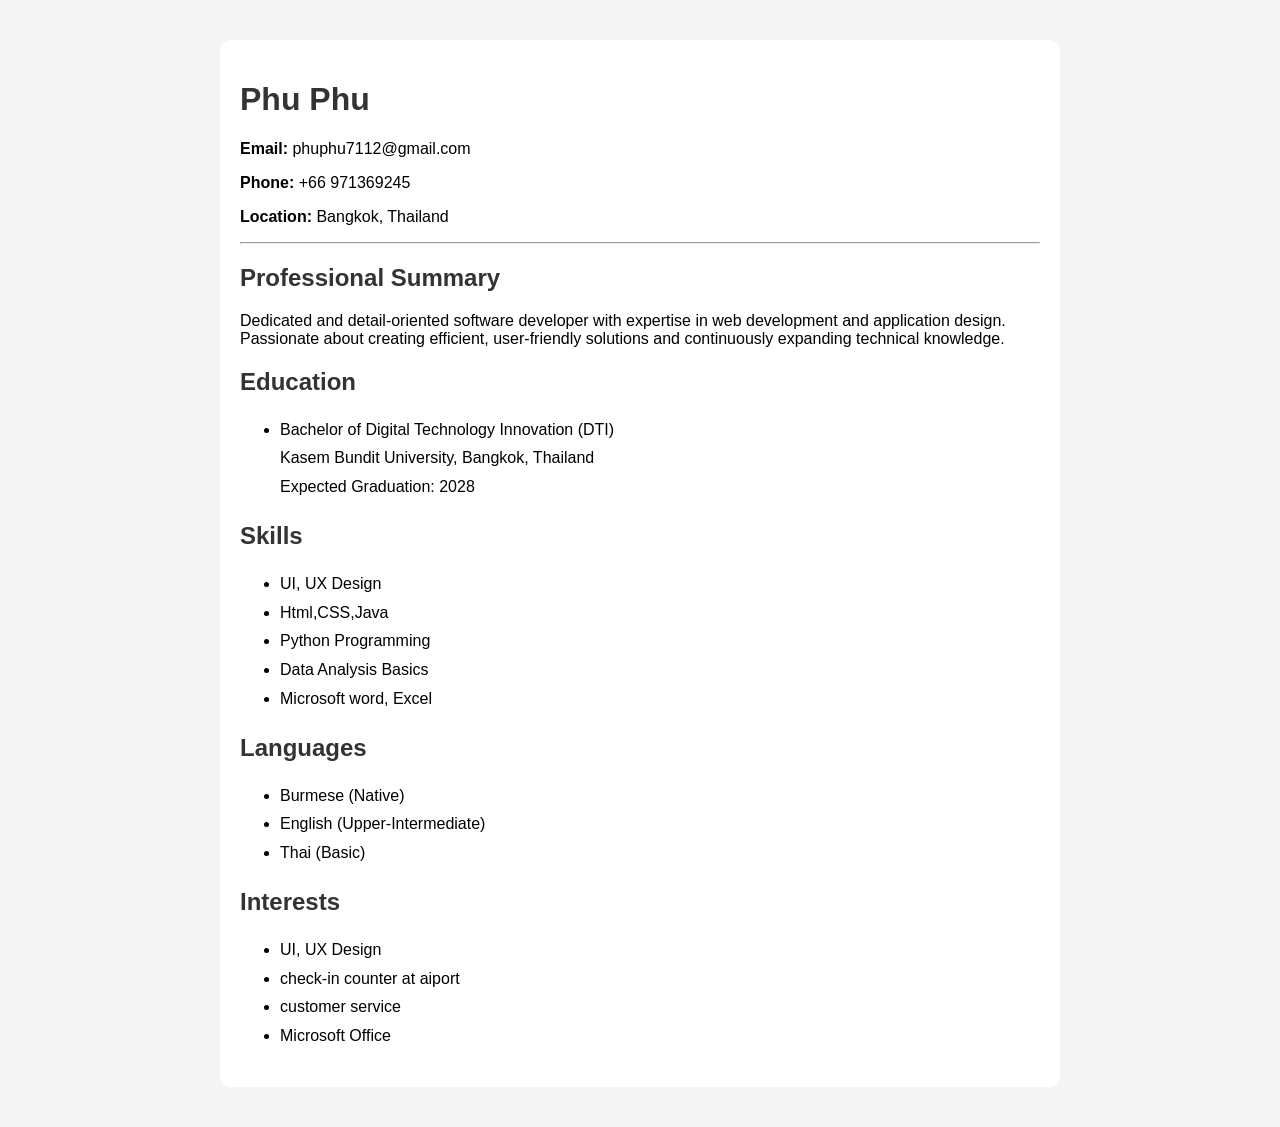
==== index.html @ 5a739a4e "Rename resume.html to index.html" ====
<!DOCTYPE html>
<html>
<head>
<title>My Resume</title>
<style>

        body {

            font-family: Arial, sans-serif;

            margin: 40px;

            background-color: #f4f4f4;

        }
 
        .container {

            background: white;

            padding: 20px;

            border-radius: 10px;

            max-width: 800px;

            margin: auto;

        }
 
        h1, h2 {

            color: #333;

        }
 
        hr {

            margin: 15px 0;

        }
 
        ul {

            line-height: 1.8;

        }
</style>
</head>
<body>
 
<div class="container">
 
    <h1>Phu Phu</h1>
<p><strong>Email:</strong> phuphu7112@gmail.com</p>
<p><strong>Phone:</strong> +66 971369245</p>
<p><strong>Location:</strong> Bangkok, Thailand</p>
 
    <hr>
 
    <h2>Professional Summary</h2>
<p>
    Dedicated and detail-oriented software developer with expertise in web development and application design. Passionate about creating efficient, user-friendly solutions and continuously expanding technical knowledge.


    <h2>Education</h2>
<ul>
<li>

            Bachelor of Digital Technology Innovation (DTI)<br>

            Kasem Bundit University, Bangkok, Thailand<br>

            Expected Graduation: 2028
</li>
</ul>
 
    <h2>Skills</h2>
<ul>
<li>UI, UX Design</li>
<li>Html,CSS,Java</li>
<li>Python Programming</li>
<li>Data Analysis Basics</li>
<li>Microsoft word, Excel</li>
</ul>
 
    
 
    <h2>Languages</h2>
<ul>
<li>Burmese (Native)</li>
<li>English (Upper-Intermediate)</li>
<li>Thai (Basic)</li>
</ul>
 
    <h2>Interests</h2>
<ul>
<li>UI, UX Design</li>
<li>check-in counter at aiport</li>
<li>customer service</li>
<li>Microsoft Office</li>
</ul>
 
</div>
 
</body>
</html>
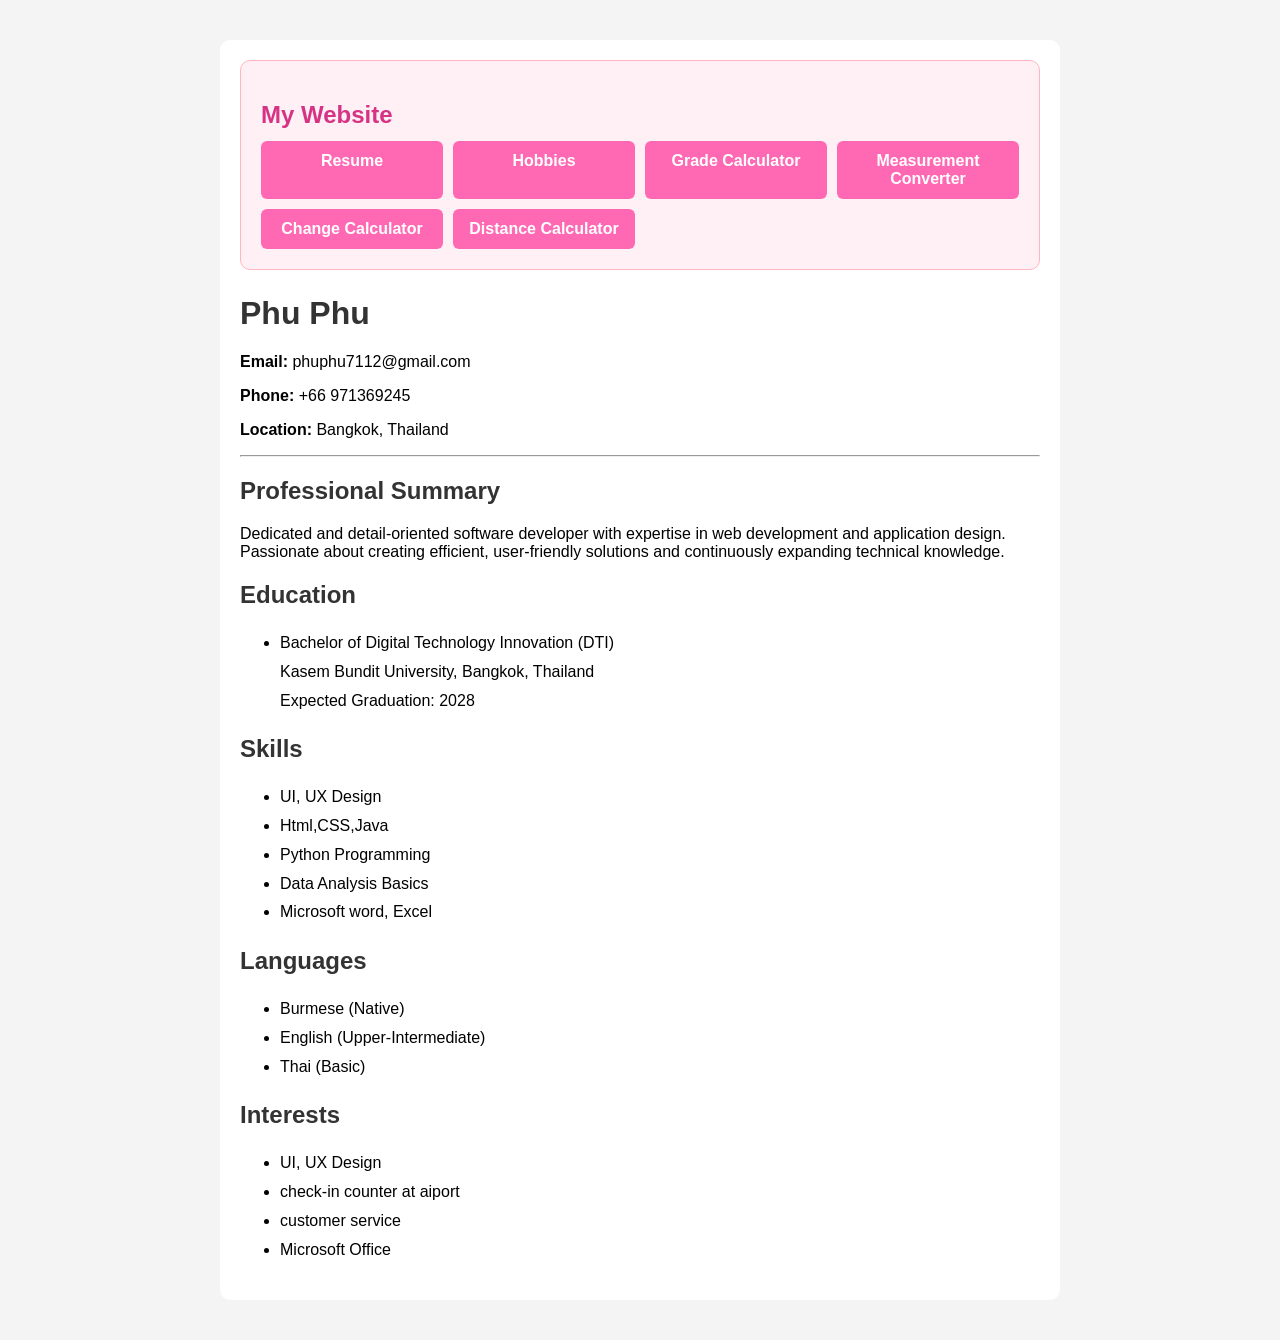
==== commit 0a2c3c2e: "Add files via upload" ====
--- a/index.html
+++ b/index.html
@@ -1,108 +1,145 @@
-<!DOCTYPE html>
-<html>
-<head>
-<title>My Resume</title>
-<style>
-
-        body {
-
-            font-family: Arial, sans-serif;
-
-            margin: 40px;
-
-            background-color: #f4f4f4;
-
-        }
- 
-        .container {
-
-            background: white;
-
-            padding: 20px;
-
-            border-radius: 10px;
-
-            max-width: 800px;
-
-            margin: auto;
-
-        }
- 
-        h1, h2 {
-
-            color: #333;
-
-        }
- 
-        hr {
-
-            margin: 15px 0;
-
-        }
- 
-        ul {
-
-            line-height: 1.8;
-
-        }
-</style>
-</head>
-<body>
- 
-<div class="container">
- 
-    <h1>Phu Phu</h1>
-<p><strong>Email:</strong> phuphu7112@gmail.com</p>
-<p><strong>Phone:</strong> +66 971369245</p>
-<p><strong>Location:</strong> Bangkok, Thailand</p>
- 
-    <hr>
- 
-    <h2>Professional Summary</h2>
-<p>
-    Dedicated and detail-oriented software developer with expertise in web development and application design. Passionate about creating efficient, user-friendly solutions and continuously expanding technical knowledge.
-
-
-    <h2>Education</h2>
-<ul>
-<li>
-
-            Bachelor of Digital Technology Innovation (DTI)<br>
-
-            Kasem Bundit University, Bangkok, Thailand<br>
-
-            Expected Graduation: 2028
-</li>
-</ul>
- 
-    <h2>Skills</h2>
-<ul>
-<li>UI, UX Design</li>
-<li>Html,CSS,Java</li>
-<li>Python Programming</li>
-<li>Data Analysis Basics</li>
-<li>Microsoft word, Excel</li>
-</ul>
- 
-    
- 
-    <h2>Languages</h2>
-<ul>
-<li>Burmese (Native)</li>
-<li>English (Upper-Intermediate)</li>
-<li>Thai (Basic)</li>
-</ul>
- 
-    <h2>Interests</h2>
-<ul>
-<li>UI, UX Design</li>
-<li>check-in counter at aiport</li>
-<li>customer service</li>
-<li>Microsoft Office</li>
-</ul>
- 
-</div>
- 
-</body>
-</html>
- 
+<!DOCTYPE html>
+<html>
+<head>
+<title>My Resume</title>
+<style>
+
+        body {
+
+            font-family: Arial, sans-serif;
+
+            margin: 40px;
+
+            background-color: #f4f4f4;
+
+        }
+ 
+        .container {
+
+            background: white;
+
+            padding: 20px;
+
+            border-radius: 10px;
+
+            max-width: 800px;
+
+            margin: auto;
+
+        }
+ 
+        h1, h2 {
+
+            color: #333;
+
+        }
+ 
+        hr {
+
+            margin: 15px 0;
+
+        }
+ 
+        ul {
+
+            line-height: 1.8;
+
+        }
+
+        .site-nav{
+            margin-bottom:25px;
+            padding:20px;
+            background:#fff0f5;
+            border:1px solid #ffb6c1;
+            border-radius:10px;
+        }
+        .site-nav h2{color:#d63384;margin-bottom:12px;}
+        .nav-grid{display:grid;grid-template-columns:repeat(auto-fit,minmax(180px,1fr));gap:10px;}
+        .nav-grid a{
+            display:block;padding:11px;text-align:center;
+            background:#ff69b4;color:white;text-decoration:none;
+            border-radius:6px;font-weight:bold;
+        }
+        .nav-grid a:hover{background:#d63384;}
+        </style>
+    <link rel="manifest" href="manifest.json">
+</head>
+<body>
+ 
+<div class="container">
+
+    <div class="site-nav">
+        <h2>My Website</h2>
+        <div class="nav-grid">
+            <a href="resume.html">Resume</a>
+            <a href="hobby.html">Hobbies</a>
+            <a href="grading.html">Grade Calculator</a>
+            <a href="convertor.html">Measurement Converter</a>
+            <a href="change.html">Change Calculator</a>
+            <a href="distance.html">Distance Calculator</a>
+        </div>
+    </div>
+
+ 
+    <h1>Phu Phu</h1>
+<p><strong>Email:</strong> phuphu7112@gmail.com</p>
+<p><strong>Phone:</strong> +66 971369245</p>
+<p><strong>Location:</strong> Bangkok, Thailand</p>
+ 
+    <hr>
+ 
+    <h2>Professional Summary</h2>
+<p>
+    Dedicated and detail-oriented software developer with expertise in web development and application design. Passionate about creating efficient, user-friendly solutions and continuously expanding technical knowledge.
+
+
+    <h2>Education</h2>
+<ul>
+<li>
+
+            Bachelor of Digital Technology Innovation (DTI)<br>
+
+            Kasem Bundit University, Bangkok, Thailand<br>
+
+            Expected Graduation: 2028
+</li>
+</ul>
+ 
+    <h2>Skills</h2>
+<ul>
+<li>UI, UX Design</li>
+<li>Html,CSS,Java</li>
+<li>Python Programming</li>
+<li>Data Analysis Basics</li>
+<li>Microsoft word, Excel</li>
+</ul>
+ 
+    
+ 
+    <h2>Languages</h2>
+<ul>
+<li>Burmese (Native)</li>
+<li>English (Upper-Intermediate)</li>
+<li>Thai (Basic)</li>
+</ul>
+ 
+    <h2>Interests</h2>
+<ul>
+<li>UI, UX Design</li>
+<li>check-in counter at aiport</li>
+<li>customer service</li>
+<li>Microsoft Office</li>
+</ul>
+ 
+</div>
+ 
+<script>
+if ("serviceWorker" in navigator) {
+    window.addEventListener("load", () => {
+        navigator.serviceWorker.register("service-worker.js");
+    });
+}
+</script>
+</body>
+</html>
+ 
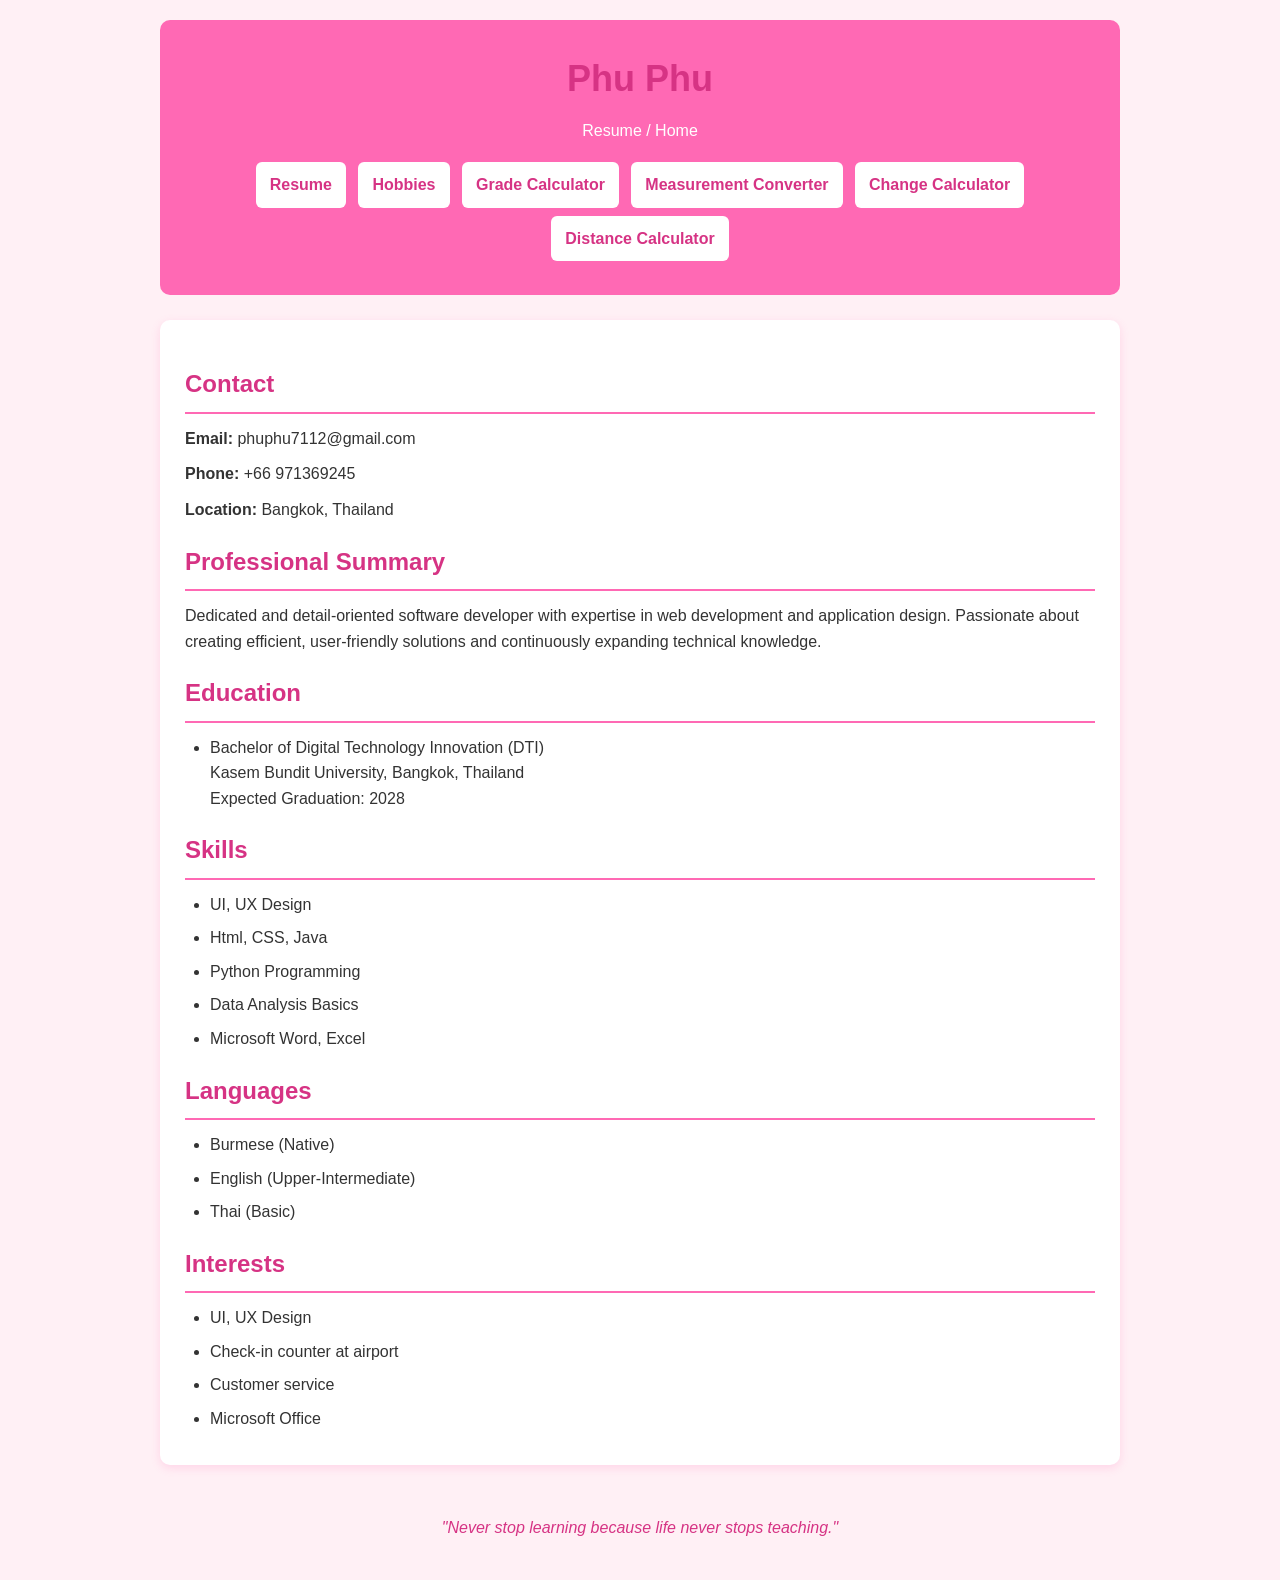
==== commit c12733a8: "Add files via upload" ====
--- a/index.html
+++ b/index.html
@@ -1,145 +1,50 @@
 <!DOCTYPE html>
-<html>
+<html lang="en">
 <head>
+<meta charset="UTF-8">
+<meta name="viewport" content="width=device-width, initial-scale=1.0">
 <title>My Resume</title>
-<style>
-
-        body {
-
-            font-family: Arial, sans-serif;
-
-            margin: 40px;
-
-            background-color: #f4f4f4;
-
-        }
- 
-        .container {
-
-            background: white;
-
-            padding: 20px;
-
-            border-radius: 10px;
-
-            max-width: 800px;
-
-            margin: auto;
-
-        }
- 
-        h1, h2 {
-
-            color: #333;
-
-        }
- 
-        hr {
-
-            margin: 15px 0;
-
-        }
- 
-        ul {
-
-            line-height: 1.8;
-
-        }
-
-        .site-nav{
-            margin-bottom:25px;
-            padding:20px;
-            background:#fff0f5;
-            border:1px solid #ffb6c1;
-            border-radius:10px;
-        }
-        .site-nav h2{color:#d63384;margin-bottom:12px;}
-        .nav-grid{display:grid;grid-template-columns:repeat(auto-fit,minmax(180px,1fr));gap:10px;}
-        .nav-grid a{
-            display:block;padding:11px;text-align:center;
-            background:#ff69b4;color:white;text-decoration:none;
-            border-radius:6px;font-weight:bold;
-        }
-        .nav-grid a:hover{background:#d63384;}
-        </style>
-    <link rel="manifest" href="manifest.json">
+<link rel="stylesheet" href="style.css">
+<link rel="manifest" href="manifest.json">
 </head>
 <body>
- 
+<header>
+<h1>Phu Phu</h1>
+<p>Resume / Home</p>
+<nav>
+<a href="index.html">Resume</a>
+<a href="hobby.html">Hobbies</a>
+<a href="grading.html">Grade Calculator</a>
+<a href="convertor.html">Measurement Converter</a>
+<a href="change.html">Change Calculator</a>
+<a href="distance.html">Distance Calculator</a>
+</nav>
+</header>
 <div class="container">
-
-    <div class="site-nav">
-        <h2>My Website</h2>
-        <div class="nav-grid">
-            <a href="resume.html">Resume</a>
-            <a href="hobby.html">Hobbies</a>
-            <a href="grading.html">Grade Calculator</a>
-            <a href="convertor.html">Measurement Converter</a>
-            <a href="change.html">Change Calculator</a>
-            <a href="distance.html">Distance Calculator</a>
-        </div>
-    </div>
-
- 
-    <h1>Phu Phu</h1>
+<h2>Contact</h2>
 <p><strong>Email:</strong> phuphu7112@gmail.com</p>
 <p><strong>Phone:</strong> +66 971369245</p>
 <p><strong>Location:</strong> Bangkok, Thailand</p>
- 
-    <hr>
- 
-    <h2>Professional Summary</h2>
-<p>
-    Dedicated and detail-oriented software developer with expertise in web development and application design. Passionate about creating efficient, user-friendly solutions and continuously expanding technical knowledge.
 
+<h2>Professional Summary</h2>
+<p>Dedicated and detail-oriented software developer with expertise in web development and application design. Passionate about creating efficient, user-friendly solutions and continuously expanding technical knowledge.</p>
 
-    <h2>Education</h2>
-<ul>
-<li>
+<h2>Education</h2>
+<ul><li>Bachelor of Digital Technology Innovation (DTI)<br>
+Kasem Bundit University, Bangkok, Thailand<br>
+Expected Graduation: 2028</li></ul>
 
-            Bachelor of Digital Technology Innovation (DTI)<br>
+<h2>Skills</h2>
+<ul><li>UI, UX Design</li><li>Html, CSS, Java</li><li>Python Programming</li><li>Data Analysis Basics</li><li>Microsoft Word, Excel</li></ul>
 
-            Kasem Bundit University, Bangkok, Thailand<br>
+<h2>Languages</h2>
+<ul><li>Burmese (Native)</li><li>English (Upper-Intermediate)</li><li>Thai (Basic)</li></ul>
 
-            Expected Graduation: 2028
-</li>
-</ul>
- 
-    <h2>Skills</h2>
-<ul>
-<li>UI, UX Design</li>
-<li>Html,CSS,Java</li>
-<li>Python Programming</li>
-<li>Data Analysis Basics</li>
-<li>Microsoft word, Excel</li>
-</ul>
- 
-    
- 
-    <h2>Languages</h2>
-<ul>
-<li>Burmese (Native)</li>
-<li>English (Upper-Intermediate)</li>
-<li>Thai (Basic)</li>
-</ul>
- 
-    <h2>Interests</h2>
-<ul>
-<li>UI, UX Design</li>
-<li>check-in counter at aiport</li>
-<li>customer service</li>
-<li>Microsoft Office</li>
-</ul>
- 
+<h2>Interests</h2>
+<ul><li>UI, UX Design</li><li>Check-in counter at airport</li><li>Customer service</li><li>Microsoft Office</li></ul>
 </div>
- 
+<footer>"Never stop learning because life never stops teaching."</footer>
 <script>
-if ("serviceWorker" in navigator) {
-    window.addEventListener("load", () => {
-        navigator.serviceWorker.register("service-worker.js");
-    });
-}
+if("serviceWorker" in navigator){window.addEventListener("load",()=>navigator.serviceWorker.register("service-worker.js"))}
 </script>
-</body>
-</html>
- +</body></html>
--- a/style.css
+++ b/style.css
@@ -0,0 +1,23 @@
+*{box-sizing:border-box;margin:0;padding:0}
+body{font-family:Arial,Helvetica,sans-serif;background:#fff0f5;color:#333;line-height:1.6;max-width:1000px;margin:auto;padding:20px}
+header{background:#ff69b4;color:#fff;text-align:center;padding:30px;border-radius:10px}
+header h1{margin-bottom:10px;font-size:36px}
+nav{margin-top:15px}
+nav a,.back-button{display:inline-block;background:#fff;color:#d63384;text-decoration:none;font-weight:bold;padding:10px 14px;margin:4px;border-radius:6px}
+nav a:hover,.back-button:hover{background:#ffe4ec}
+.container{background:#fff;margin:25px 0;padding:25px;border-radius:10px;box-shadow:0 3px 10px rgba(255,105,180,.2)}
+h1,h2{color:#d63384}
+h2{margin:20px 0 12px;border-bottom:2px solid #ff69b4;padding-bottom:8px}
+h3{color:#d63384;margin-top:15px}
+p{margin:10px 0}
+ul{margin-left:25px;margin-top:10px}
+li{margin-bottom:8px}
+input,select,button{width:100%;padding:10px;margin-top:10px;font-size:16px}
+button{background:#ff69b4;color:#fff;border:0;border-radius:6px;font-weight:bold;cursor:pointer}
+button:hover{background:#d63384}
+.result{margin-top:20px;font-size:20px;font-weight:bold;color:#d63384;text-align:center}
+table{width:100%;border-collapse:collapse;margin-top:15px}
+th,td{border:1px solid #ffb6c1;padding:12px}
+th{background:#ff69b4;color:#fff}
+footer{text-align:center;margin-top:30px;padding:20px;color:#d63384;font-style:italic}
+@media(max-width:768px){body{padding:10px}header h1{font-size:28px}}
